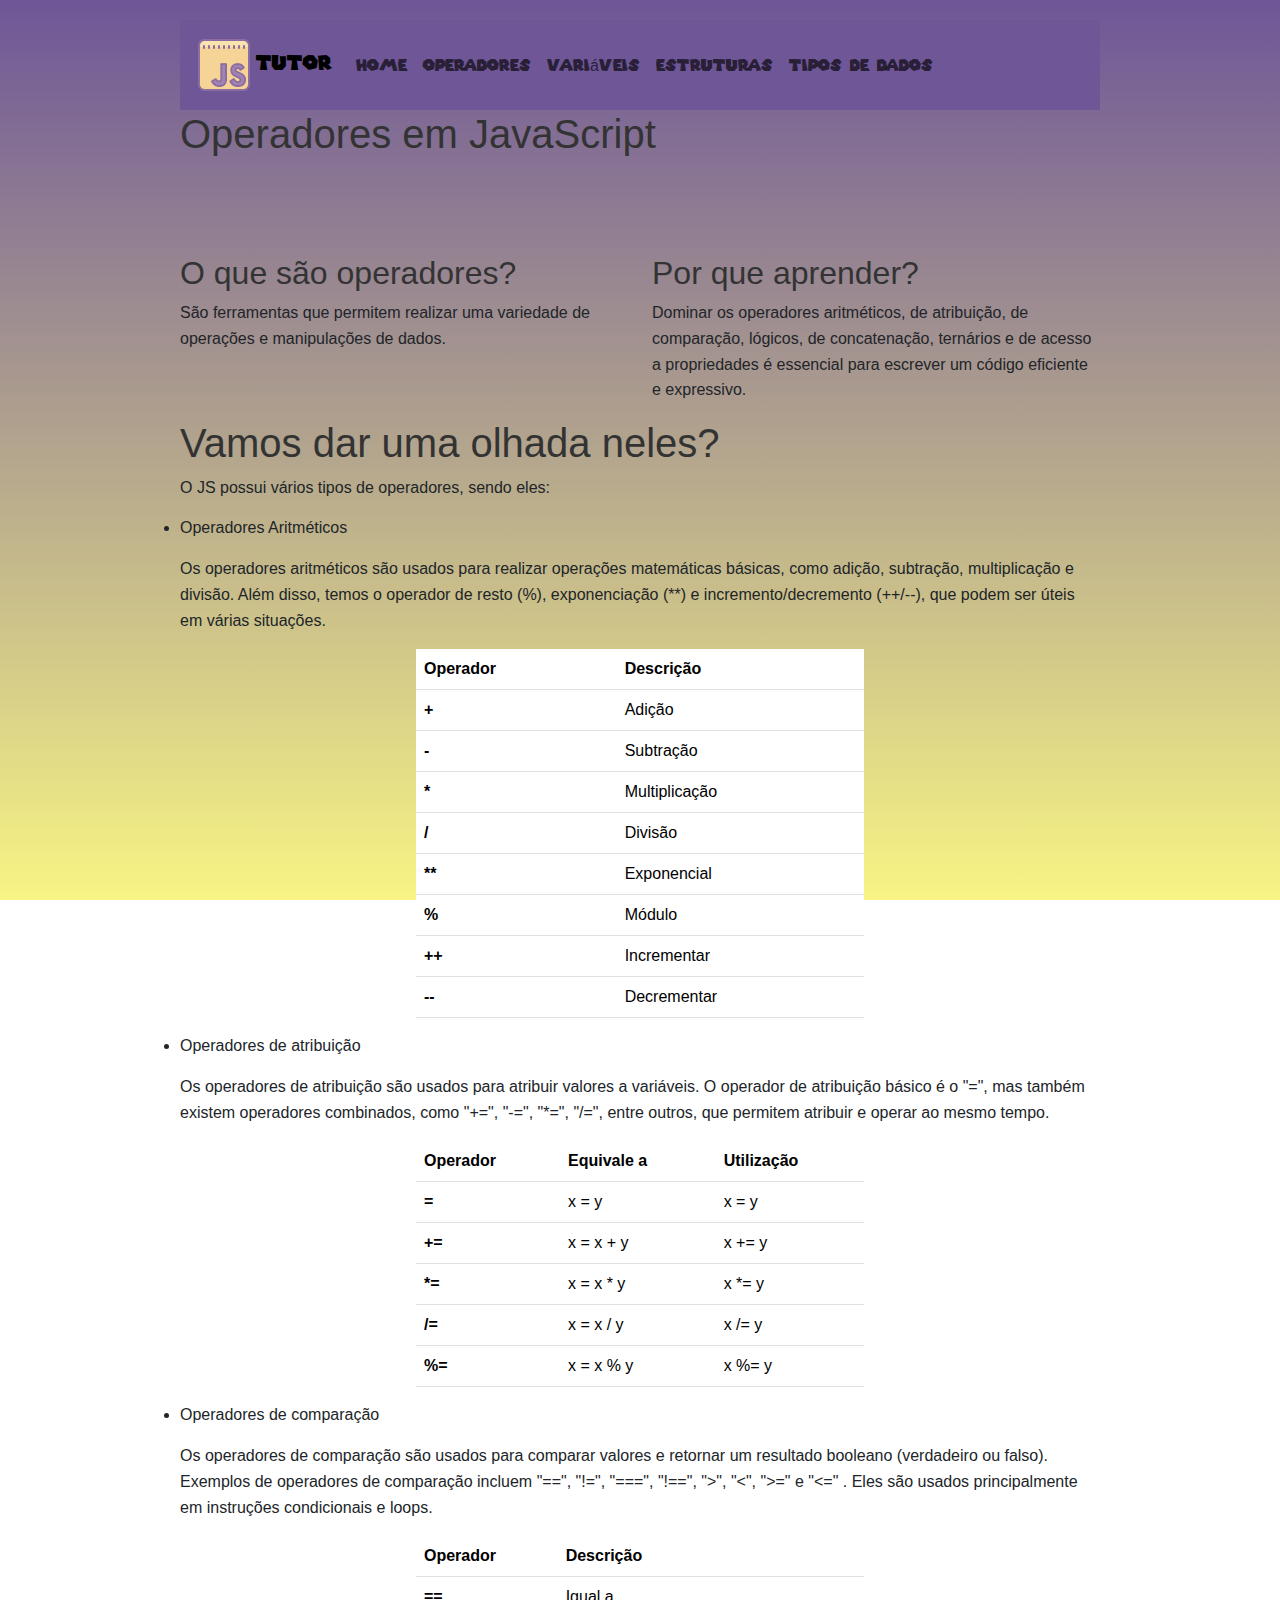
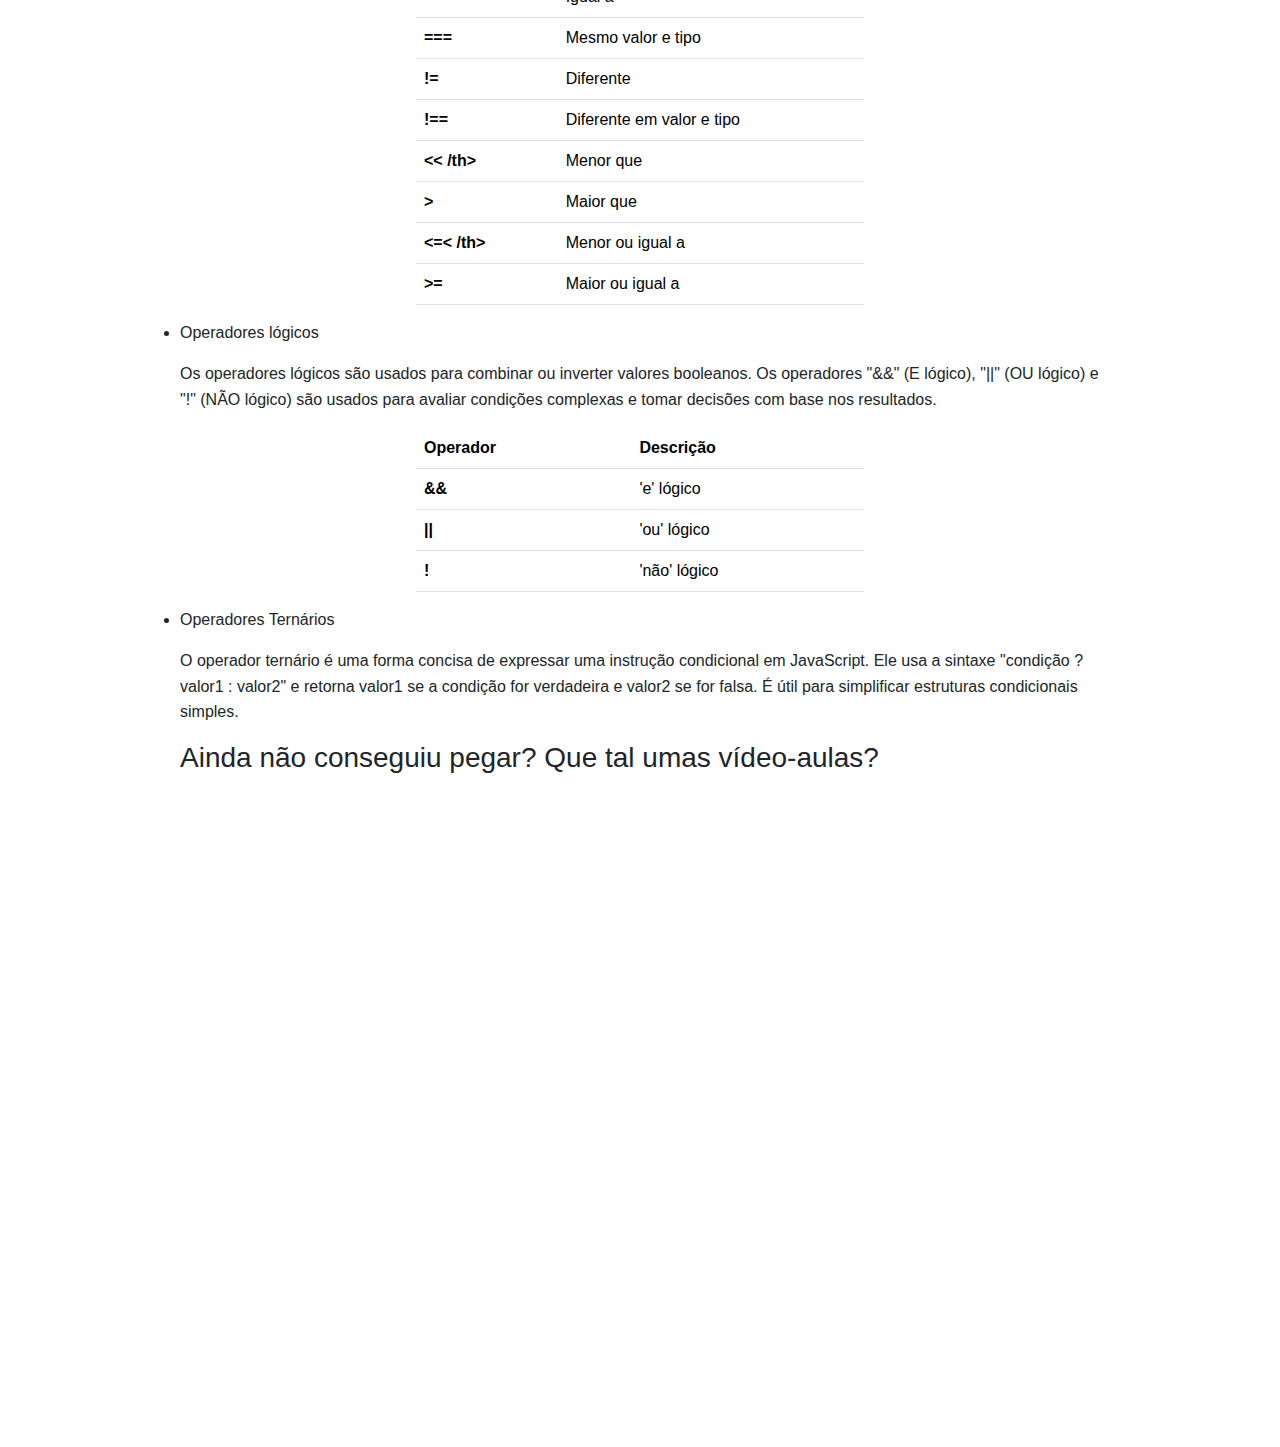
==== operadores.html @ 8a981f26 "Initial commit" ====
<!DOCTYPE html>
<html lang="pt-br">

<head>
    <meta charset="UTF-8">
    <meta name="viewport" content="width=device-width, initial-scale=1.0">
    <title>Operadores</title>
    <link rel="icon" type="image" href="./imgs/jsicone.png">
    <link rel="stylesheet" href="./css/bootstrap.css">

    <script src="https://cdn.jsdelivr.net/npm/bootstrap@5.3.2/dist/js/bootstrap.bundle.min.js"
        integrity="sha384-C6RzsynM9kWDrMNeT87bh95OGNyZPhcTNXj1NW7RuBCsyN/o0jlpcV8Qyq46cDfL"
        crossorigin="anonymous"></script>
    <link rel="stylesheet" href="./style.css">
</head>

<body>
    <div class="container">
        <nav class="navbar navbar-expand-lg">
            <div class="container-fluid">
                <a class="navbar-brand" href="./index.html">
                    <img src="./imgs/jsicone.png" alt="JS Tutor">Tutor
                </a>
                <button class="navbar-toggler" type="button" data-bs-toggle="collapse"
                    data-bs-target="#navbarSupportedContent" aria-controls="navbarSupportedContent"
                    aria-expanded="false" aria-label="Toggle navigation">
                    <span class="navbar-toggler-icon"></span>
                </button>
                <div class="collapse navbar-collapse" id="navbarSupportedContent">
                    <ul class="navbar-nav me-auto mb-2 mb-lg-0">
                        <li class="nav-item">
                            <a class="nav-link" href="./index.html">Home</a>
                        </li>
                        <li class="nav-item">
                            <a class="nav-link" href="./operadores.html">Operadores</a>
                        </li>
                        <li class="nav-item">
                            <a class="nav-link" href="./variáveis.html">Variáveis</a>
                            </li>
                            <li class="nav-item">
                                <a class="nav-link" href="./estruturas.html">Estruturas</a>
                            </li>
                            <li class="nav-item">
                                <a class="nav-link" href="./tiposdedados.html">Tipos de dados</a>
                            </li>
                    </ul>
                </div>
            </div>
        </nav>
        <h1>Operadores em JavaScript</h1>
        <br>
        <br>
        <div class="row">
            <div class="col">
                <h2>O que são operadores?</h2>
                <p>
                    São ferramentas que permitem realizar uma variedade de operações e manipulações de dados.
                </p>
            </div>
            <div class="col">
                <h2>Por que aprender?</h2>
                <p>
                    Dominar os operadores aritméticos, de atribuição, de comparação, lógicos, de concatenação, ternários
                    e de acesso a propriedades é essencial para escrever um código eficiente e expressivo.
                </p>
            </div>
            <h1>Vamos dar uma olhada neles?</h1>
            <p>O JS possui vários tipos de operadores, sendo eles:</p>
            <ul>
                <li>Operadores Aritméticos</li>
            </ul>
            <p>Os operadores aritméticos são usados para realizar operações matemáticas básicas, como adição, subtração,
                multiplicação e divisão. Além disso, temos o operador de resto (%), exponenciação (**) e
                incremento/decremento (++/--), que podem ser úteis em várias situações.</p>

            <div class="col-md-6 mx-auto">
                <table class="table">
                    <thead>
                        <tr>
                            <th scope="col">Operador</th>
                            <th scope="col">Descrição</th>
                        </tr>
                    </thead>
                    <tbody>
                        <tr>
                            <th scope="row">+</th>
                            <td>Adição</td>
                        </tr>
                        <tr>
                            <th scope="row">-</th>
                            <td>Subtração</td>
                        </tr>
                        <tr>
                            <th scope="row">*</th>
                            <td>Multiplicação</td>
                        </tr>
                        <tr>
                            <th scope="row">/</th>
                            <td>Divisão</td>
                        </tr>

                        <tr>
                            <th scope="row">**</th>
                            <td>Exponencial</td>
                        </tr>
                        <tr>
                            <th scope="row">%</th>
                            <td>Módulo</td>
                        </tr>
                        <tr>
                            <th scope="row">++</th>
                            <td>Incrementar</td>
                        </tr>
                        <tr>
                            <th scope="row">--</th>
                            <td>Decrementar</td>
                        </tr>

                    </tbody>
                </table>
            </div>
            <ul>
                <li>Operadores de atribuição</li>
            </ul>
            <p>Os operadores de atribuição são usados para atribuir valores a variáveis. O operador de atribuição básico
                é o "=", mas também existem operadores combinados, como "+=", "-=", "*=", "/=", entre outros, que
                permitem atribuir e operar ao mesmo tempo.</p>


            <div class="col-md-6 mx-auto">
                <table class="table">
                    <thead>
                        <tr>
                            <th scope="col">Operador</th>
                            <th scope="col">Equivale a </th>
                            <th scope="col">Utilização</th>

                        </tr>
                    </thead>
                    <tbody>
                        <tr>
                            <th scope="row">=</th>
                            <td>x = y</td>
                            <td>x = y</td>


                        </tr>
                        <tr>
                            <th scope="row">+=</th>
                            <td>x = x + y</td>
                            <td>x += y</td>

                        </tr>
                        <tr>
                            <th scope="row">*=</th>
                            <td>x = x * y</td>
                            <td>x *= y</td>

                        </tr>
                        <tr>
                            <th scope="row">/=</th>
                            <td>x = x / y</td>
                            <td>x /= y</td>

                        </tr>
                        <tr>
                            <th scope="row">%=</th>
                            <td>x = x % y</td>
                            <td>x %= y</td>

                        </tr>

                    </tbody>
                </table>

            </div>

            <ul>
                <li>Operadores de comparação</li>
            </ul>
            <p>Os operadores de comparação são usados para comparar valores e retornar um resultado booleano (verdadeiro
                ou falso). Exemplos de operadores de comparação incluem "==", "!=", "===", "!==", ">", "<", ">=" e "<="
                    . Eles são usados principalmente em instruções condicionais e loops.</p>

                    <div class="col-md-6 mx-auto">
                        <table class="table">
                            <thead>
                                <tr>
                                    <th scope="col">Operador</th>
                                    <th scope="col">Descrição</th>
                                </tr>
                            </thead>
                            <tbody>
                                <tr>
                                    <th scope="row">==</th>
                                    <td>Igual a</td>
                                </tr>
                                <tr>
                                    <th scope="row">===</th>
                                    <td>Mesmo valor e tipo</td>
                                </tr>
                                <tr>
                                    <th scope="row">!=</th>
                                    <td>Diferente</td>
                                </tr>
                                <tr>
                                    <th scope="row">!==</th>
                                    <td>Diferente em valor e tipo</td>
                                </tr>

                                <tr>
                                    <th scope="row">
                                        << /th>
                                    <td>Menor que</td>
                                </tr>
                                <tr>
                                    <th scope="row">></th>
                                    <td>Maior que</td>
                                </tr>
                                <tr>
                                    <th scope="row">
                                        <=< /th>
                                    <td>Menor ou igual a</td>
                                </tr>
                                <tr>
                                    <th scope="row">>=</th>
                                    <td>Maior ou igual a</td>
                                </tr>
                            </tbody>
                        </table>
                    </div>

                    <ul>
                        <li>Operadores lógicos</li>
                    </ul>
                    <p>Os operadores lógicos são usados para combinar ou inverter valores booleanos. Os operadores "&&"
                        (E lógico), "||" (OU lógico) e "!" (NÃO lógico) são usados para avaliar condições complexas e
                        tomar decisões com base nos resultados.</p>

                    <div class="col-md-6 mx-auto">
                        <table class="table">
                            <thead>
                                <tr>
                                    <th scope="col">Operador</th>
                                    <th scope="col">Descrição</th>
                                </tr>
                            </thead>
                            <tbody>
                                <tr>
                                    <th scope="row">&&</th>
                                    <td>'e' lógico</td>
                                </tr>
                                <tr>
                                    <th scope="row">||</th>
                                    <td>'ou' lógico</td>
                                </tr>
                                <tr>
                                    <th scope="row">!</th>
                                    <td>'não' lógico</td>
                                </tr>
                            </tbody>
                        </table>
                    </div>

                    <ul>
                        <li>Operadores Ternários</li>
                    </ul>
                    <p>O operador ternário é uma forma concisa de expressar uma instrução condicional em JavaScript. Ele
                        usa a sintaxe "condição ? valor1 : valor2" e retorna valor1 se a condição for verdadeira e
                        valor2 se for falsa. É útil para simplificar estruturas condicionais simples.</p><br>

                    <h3>Ainda não conseguiu pegar? Que tal umas vídeo-aulas?</h3>
                    <div class="col-md-6 mx-auto">
                        <iframe width="560" height="315"
                            src="https://www.youtube.com/embed/hZG9ODUdxHo?si=Qxvqu0NhGBjD1qmf"
                            title="YouTube video player" frameborder="0"
                            allow="accelerometer; autoplay; clipboard-write; encrypted-media; gyroscope; picture-in-picture; web-share"
                            referrerpolicy="strict-origin-when-cross-origin" allowfullscreen></iframe>

                        <iframe width="560" height="315"
                            src="https://www.youtube.com/embed/BP63NhITvao?si=NiYVTjYd04468duR"
                            title="YouTube video player" frameborder="0"
                            allow="accelerometer; autoplay; clipboard-write; encrypted-media; gyroscope; picture-in-picture; web-share"
                            referrerpolicy="strict-origin-when-cross-origin" allowfullscreen></iframe>
                    </div><br>
                    <br>
---- style.css ----
body {
    font-family: Arial, sans-serif;
    background-image: linear-gradient(#6E5697, #F8F484);
    height: 100%;
    margin: 0;
    background-repeat: no-repeat;
    background-attachment: fixed;
}

nav {
    background-color: #6E5697;
    font-family: 'Super Mario', sans-serif;
}

@font-face {
    font-family: 'Super Mario';
    src: url(SuperMario256.ttf);
    font-style: normal;
    font-weight: normal;
}

.container {
    max-width: 960px;
    margin: 0 auto;
    padding: 20px;
}

.row {
    margin-top: 40px;
}

h1, h2 {
    color: #333;
}

p {
    line-height: 1.6;
}

.btn {
    font-size: 18px;
    padding: 10px 20px;
    border-radius: 5px;
    transition: background-color 0.3s ease;
}

.img {
    width: 45%;
}
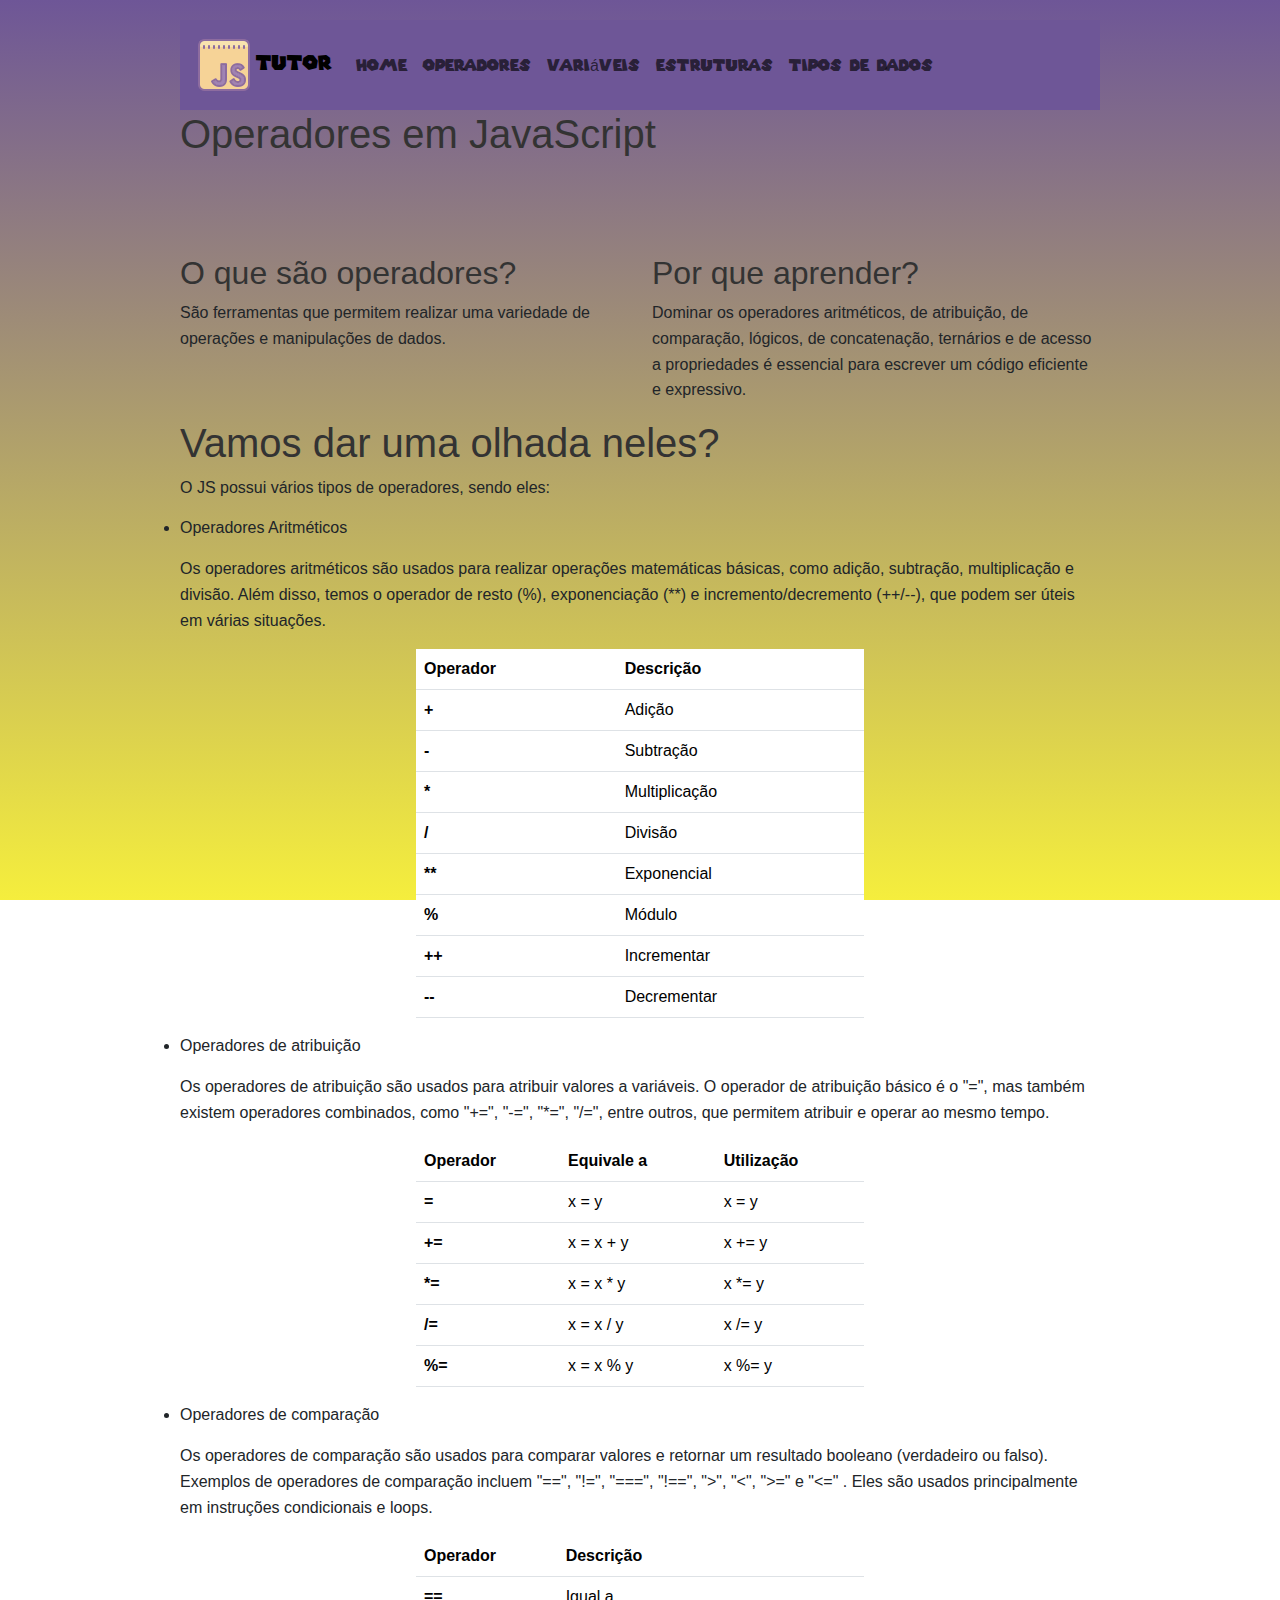
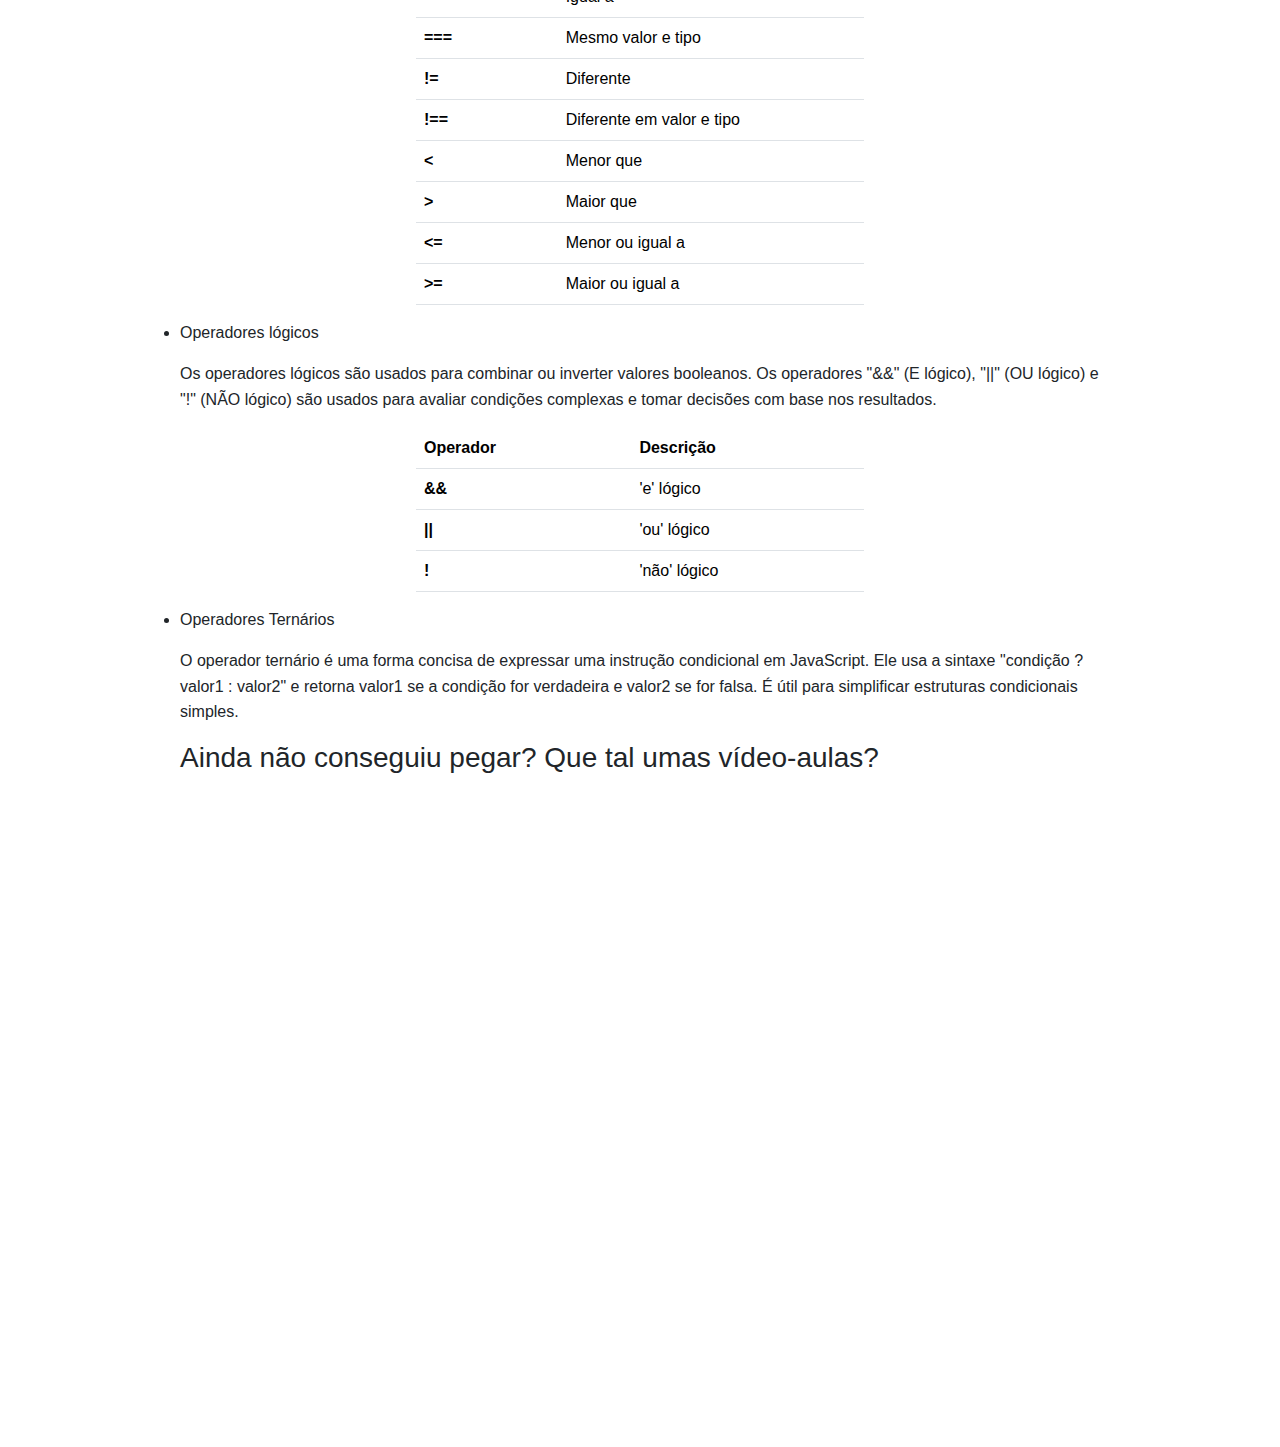
==== commit 775d1201: "Alterações" ====
--- a/operadores.html
+++ b/operadores.html
@@ -210,7 +210,7 @@
 
                                 <tr>
                                     <th scope="row">
-                                        << /th>
+                                        <</th>
                                     <td>Menor que</td>
                                 </tr>
                                 <tr>
@@ -219,7 +219,7 @@
                                 </tr>
                                 <tr>
                                     <th scope="row">
-                                        <=< /th>
+                                        <= </th>
                                     <td>Menor ou igual a</td>
                                 </tr>
                                 <tr>
--- a/style.css
+++ b/style.css
@@ -1,6 +1,6 @@
 body {
     font-family: Arial, sans-serif;
-    background-image: linear-gradient(#6E5697, #F8F484);
+    background-image: linear-gradient(#6E5697, #f5ee3d);
     height: 100%;
     margin: 0;
     background-repeat: no-repeat;
